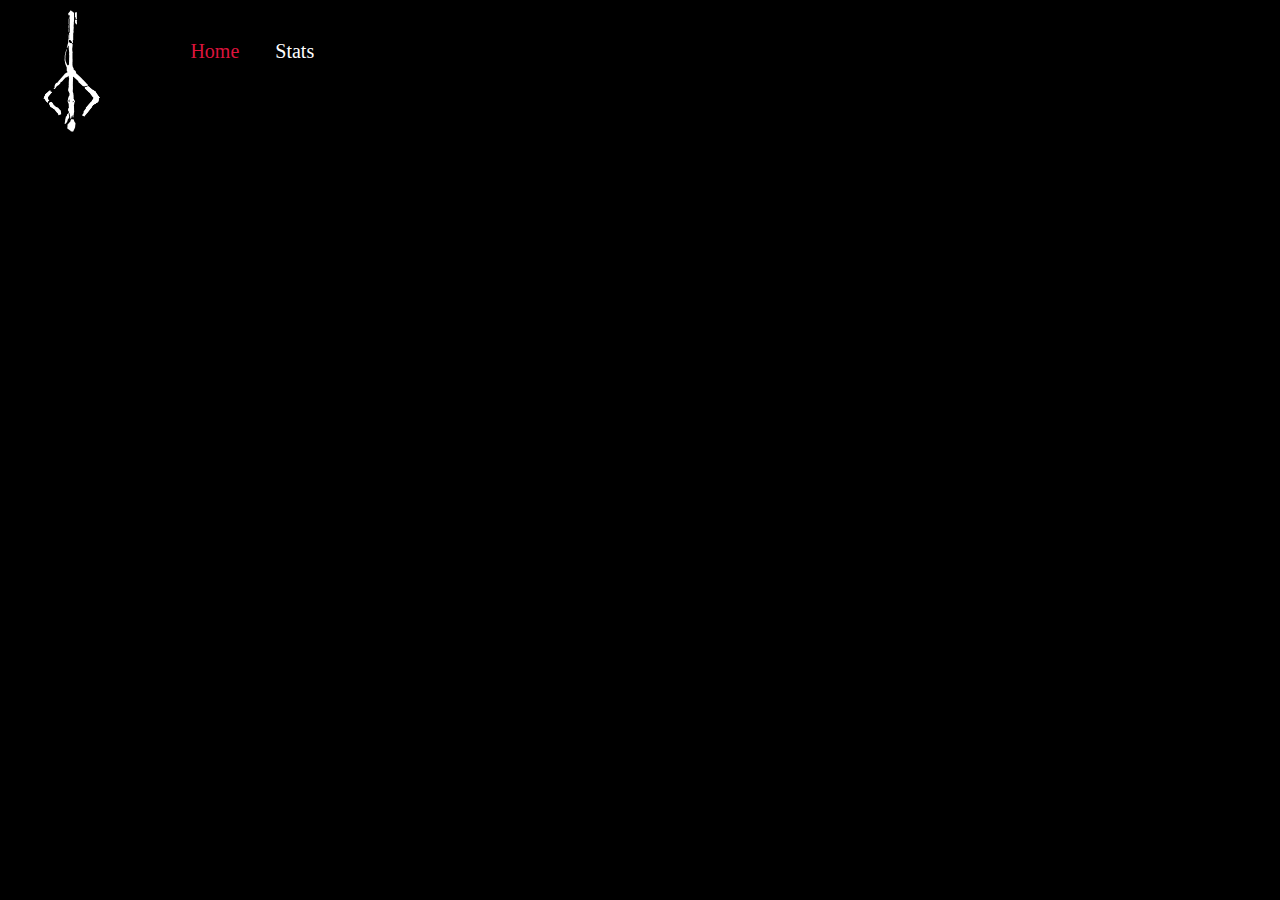
==== index.html @ 8ad23345 "created 2 pages headers and navigation" ====
<html lang="en">
<head>
    <meta charset="UTF-8">
    <meta name="viewport" content="width=device-width, initial-scale=1.0">
    <link rel="stylesheet" href="./styles/main.css">
    <title>Work 4</title>
</head>
<body>
    <header>
        <img class="logo" src="./assets/logo2.png" alt="bloodborne logo">
        <nav>
            <ul>
                <li>
                    <a href="#" class="active">Home</a>
                </li>
                <li>
                    <a href="./news.html">Stats</a>
                </li>
             </ul>
        </nav>
    </header>
    <main>

    </main>
</body>
</html>
---- styles/main.css ----
body {
    background-color: black;
}
header {
    display: flex;
}

.logo {
    width: 10%;
}
nav {
    display: inline-block;
}
li {
    display: inline-block;
    padding: 1rem;
}

a {
  color: white;  
  text-decoration: none;
  font-size: 20;
}

.active {
    color: crimson;
}
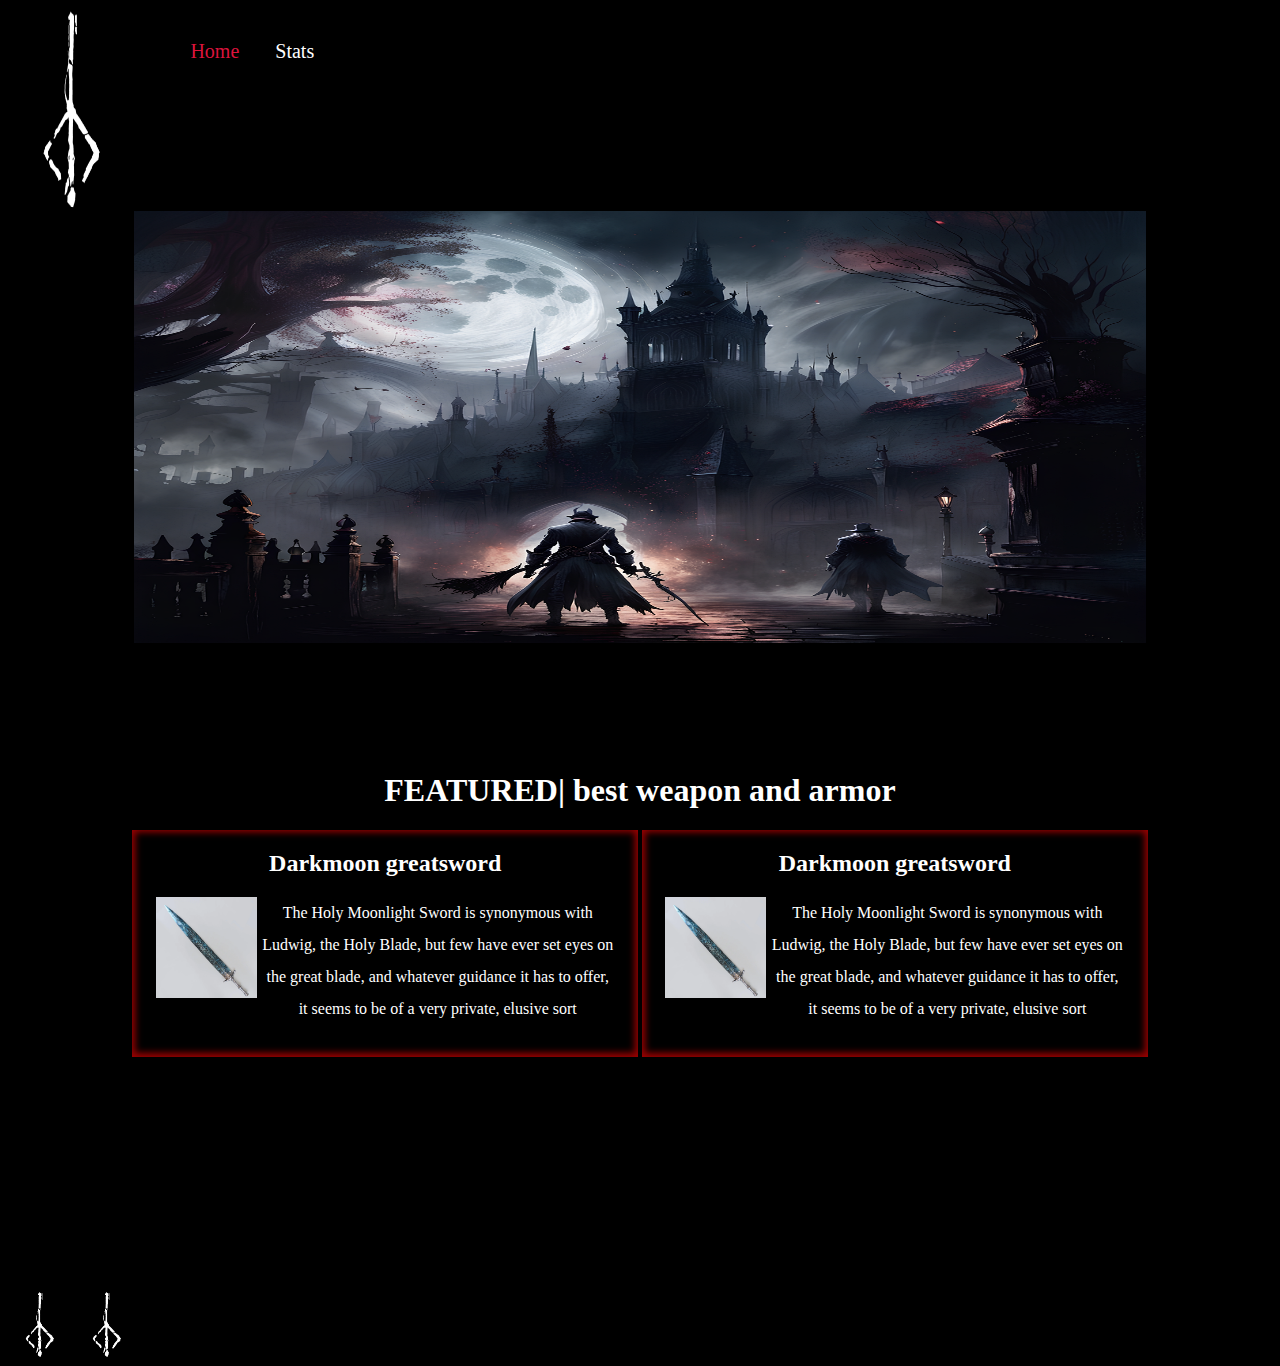
==== commit 49968d9b: "finished first page" ====
--- a/index.html
+++ b/index.html
@@ -1,26 +1,54 @@
 <html lang="en">
-<head>
-    <meta charset="UTF-8">
-    <meta name="viewport" content="width=device-width, initial-scale=1.0">
-    <link rel="stylesheet" href="./styles/main.css">
+  <head>
+    <meta charset="UTF-8" />
+    <meta name="viewport" content="width=device-width, initial-scale=1.0" />
+    <link rel="stylesheet" href="./styles/main.css" />
     <title>Work 4</title>
-</head>
-<body>
+  </head>
+  <body>
     <header>
-        <img class="logo" src="./assets/logo2.png" alt="bloodborne logo">
-        <nav>
-            <ul>
-                <li>
-                    <a href="#" class="active">Home</a>
-                </li>
-                <li>
-                    <a href="./news.html">Stats</a>
-                </li>
-             </ul>
-        </nav>
+      <img class="logo" src="./assets/logo2.png" alt="bloodborne logo" />
+      <nav>
+        <ul>
+          <li>
+            <a href="#" class="active">Home</a>
+          </li>
+          <li>
+            <a href="./news.html">Stats</a>
+          </li>
+        </ul>
+      </nav>
     </header>
     <main>
-
+      <div class="container">
+        <img src="./assets/art.webp" alt="bloodborne art" class="art" />
+      </div>
+      <div class="container">
+        <h1>FEATURED| best weapon and armor</h1>
+        <div class="infobox">
+          <h2>Darkmoon greatsword</h2>
+          <img src="./assets/holymoon.webp" alt="sword" class="infoart" />
+          <p>
+            The Holy Moonlight Sword is synonymous with Ludwig, the Holy Blade,
+            but few have ever set eyes on the great blade, and whatever guidance
+            it has to offer, it seems to be of a very private, elusive sort
+          </p>
+        </div>
+        <div class="infobox">
+            <h2>Darkmoon greatsword</h2>
+            <img src="./assets/holymoon.webp" alt="sword" class="infoart" />
+            <p>
+              The Holy Moonlight Sword is synonymous with Ludwig, the Holy Blade,
+              but few have ever set eyes on the great blade, and whatever guidance
+              it has to offer, it seems to be of a very private, elusive sort
+            </p>
+          </div>
+        <div class="infobox"></div>
+      </div>
     </main>
-</body>
-</html>+    <footer>
+        <img class="footerlogo" src="./assets/logo2.png" alt="logo">
+        <img class="footerlogo" src="./assets/logo2.png" alt="logo">
+    </footer>
+  </body>
+</html>
--- a/styles/main.css
+++ b/styles/main.css
@@ -1,8 +1,13 @@
 body {
+    height: 150vh;
     background-color: black;
 }
 header {
+    height: 15%;
     display: flex;
+}
+footer {
+    height: 5%;
 }
 
 .logo {
@@ -24,4 +29,55 @@
 
 .active {
     color: crimson;
+}
+main {
+    width: 100%;
+    height: 80%;
+}
+.container {
+    text-align: center;
+    width: 100%;
+    height: 50%;
+}
+
+.art {
+    width: 80%;
+    height: 80%;
+    object-fit: fill;
+    display: block;
+    margin: auto;
+}
+
+h1 {
+    color: white;
+}
+h2 {
+    color: white;
+}
+p {
+    color: white;
+    display: inline-block;
+    width: 70%;
+    margin: 0rem 0rem 2rem 0rem;
+    line-height: 2;
+}
+
+.infobox {
+    background-color: black;
+    width: 40%;
+    display: inline-block;
+    -webkit-box-shadow: inset 0px -1px 7px 3px rgba(156,0,0,1);
+-moz-box-shadow: inset 0px -1px 7px 3px rgba(156,0,0,1);
+box-shadow: inset 0px -1px 7px 3px rgba(156,0,0,1);
+}
+
+.infoart {
+    width: 20%;
+    text-align: left;
+    padding-bottom: 1rem;
+}
+
+.footerlogo {
+    height: 100%;
+    width: 5%;
 }